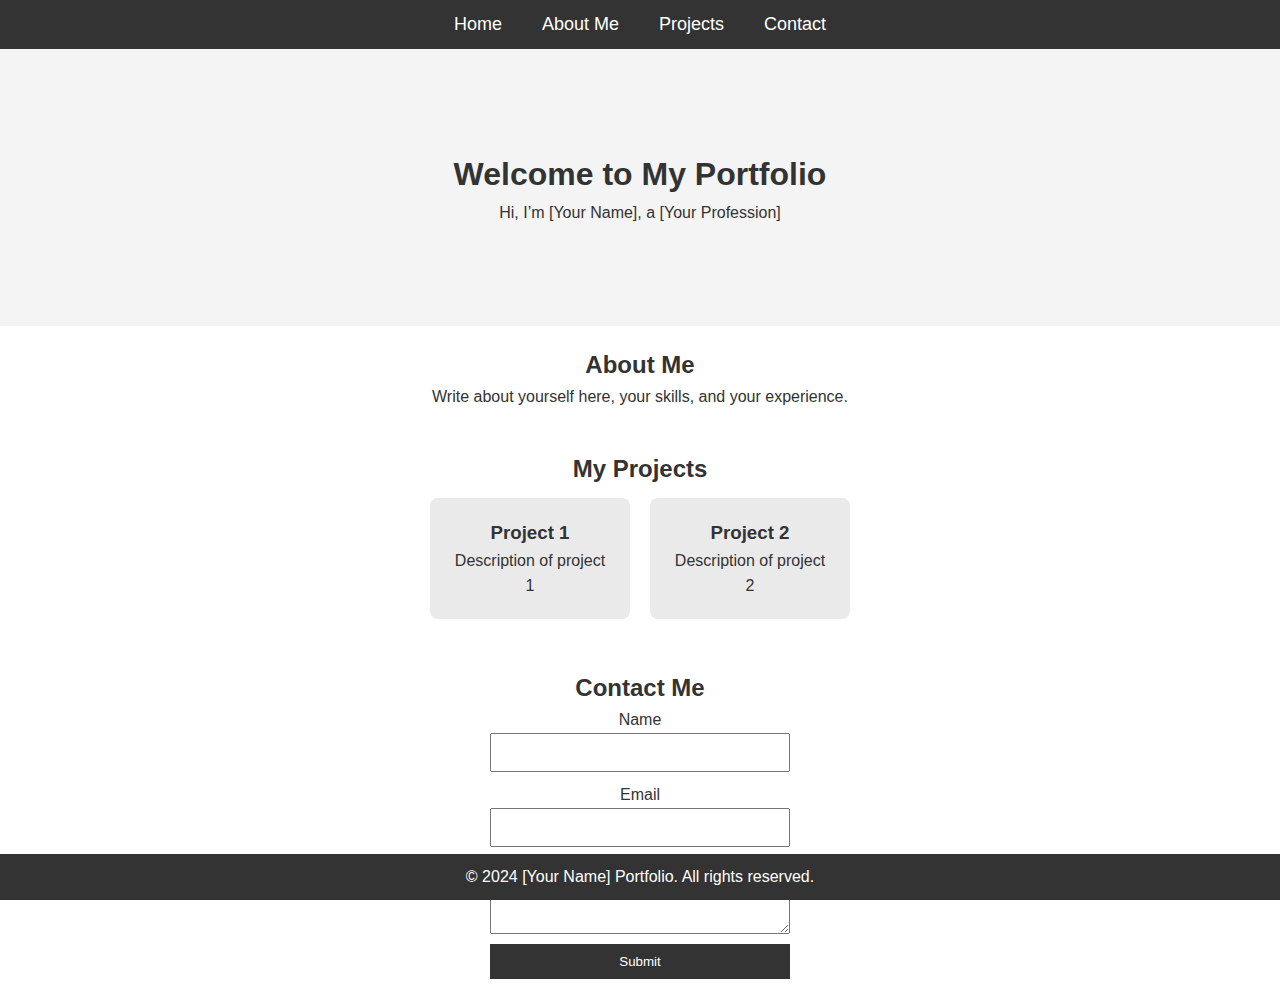
==== index.html @ 0bcbbc61 "Add files via upload" ====
<!DOCTYPE html>
<html lang="en">
<head>
    <meta charset="UTF-8">
    <meta name="viewport" content="width=device-width, initial-scale=1.0">
    <meta http-equiv="X-UA-Compatible" content="IE=edge">
    <title>Your Name Portfolio</title>
    <link rel="stylesheet" href="style.css">
</head>
<body>
    <header>
        <nav>
            <ul>
                <li><a href="#home">Home</a></li>
                <li><a href="#about">About Me</a></li>
                <li><a href="#projects">Projects</a></li>
                <li><a href="#contact">Contact</a></li>
            </ul>
        </nav>
    </header>

    <section id="home">
        <h1>Welcome to My Portfolio</h1>
        <p>Hi, I’m [Your Name], a [Your Profession]</p>
    </section>

    <section id="about">
        <h2>About Me</h2>
        <p>Write about yourself here, your skills, and your experience.</p>
    </section>

    <section id="projects">
        <h2>My Projects</h2>
        <div class="projects-container">
            <div class="project">
                <h3>Project 1</h3>
                <p>Description of project 1</p>
            </div>
            <div class="project">
                <h3>Project 2</h3>
                <p>Description of project 2</p>
            </div>
        </div>
    </section>

    <section id="contact">
        <h2>Contact Me</h2>
        <form>
            <label for="name">Name</label>
            <input type="text" id="name" name="name">

            <label for="email">Email</label>
            <input type="email" id="email" name="email">

            <label for="message">Message</label>
            <textarea id="message" name="message"></textarea>

            <button type="submit">Submit</button>
        </form>
    </section>

    <footer>
        <p>&copy; 2024 [Your Name] Portfolio. All rights reserved.</p>
    </footer>

    <script src="script.js"></script>
</body>
</html>
---- style.css ----
* {
    margin: 0;
    padding: 0;
    box-sizing: border-box;
}

body {
    font-family: Arial, sans-serif;
    line-height: 1.6;
    color: #333;
}

header {
    background-color: #333;
    color: white;
    padding: 10px 0;
}

nav ul {
    display: flex;
    justify-content: center;
    list-style: none;
}

nav ul li {
    margin: 0 20px;
}

nav ul li a {
    color: white;
    text-decoration: none;
    font-size: 18px;
}

section {
    padding: 20px;
    text-align: center;
}

#home {
    background: #f4f4f4;
    padding: 100px 0;
}

.projects-container {
    display: flex;
    justify-content: center;
}

.project {
    background: #eaeaea;
    margin: 10px;
    padding: 20px;
    width: 200px;
    border-radius: 8px;
}

form {
    display: flex;
    flex-direction: column;
    width: 300px;
    margin: 0 auto;
}

form input, form textarea {
    margin-bottom: 10px;
    padding: 10px;
}

form button {
    padding: 10px;
    background-color: #333;
    color: white;
    border: none;
    cursor: pointer;
}

footer {
    background-color: #333;
    color: white;
    text-align: center;
    padding: 10px 0;
    position: absolute;
    bottom: 0;
    width: 100%;
}
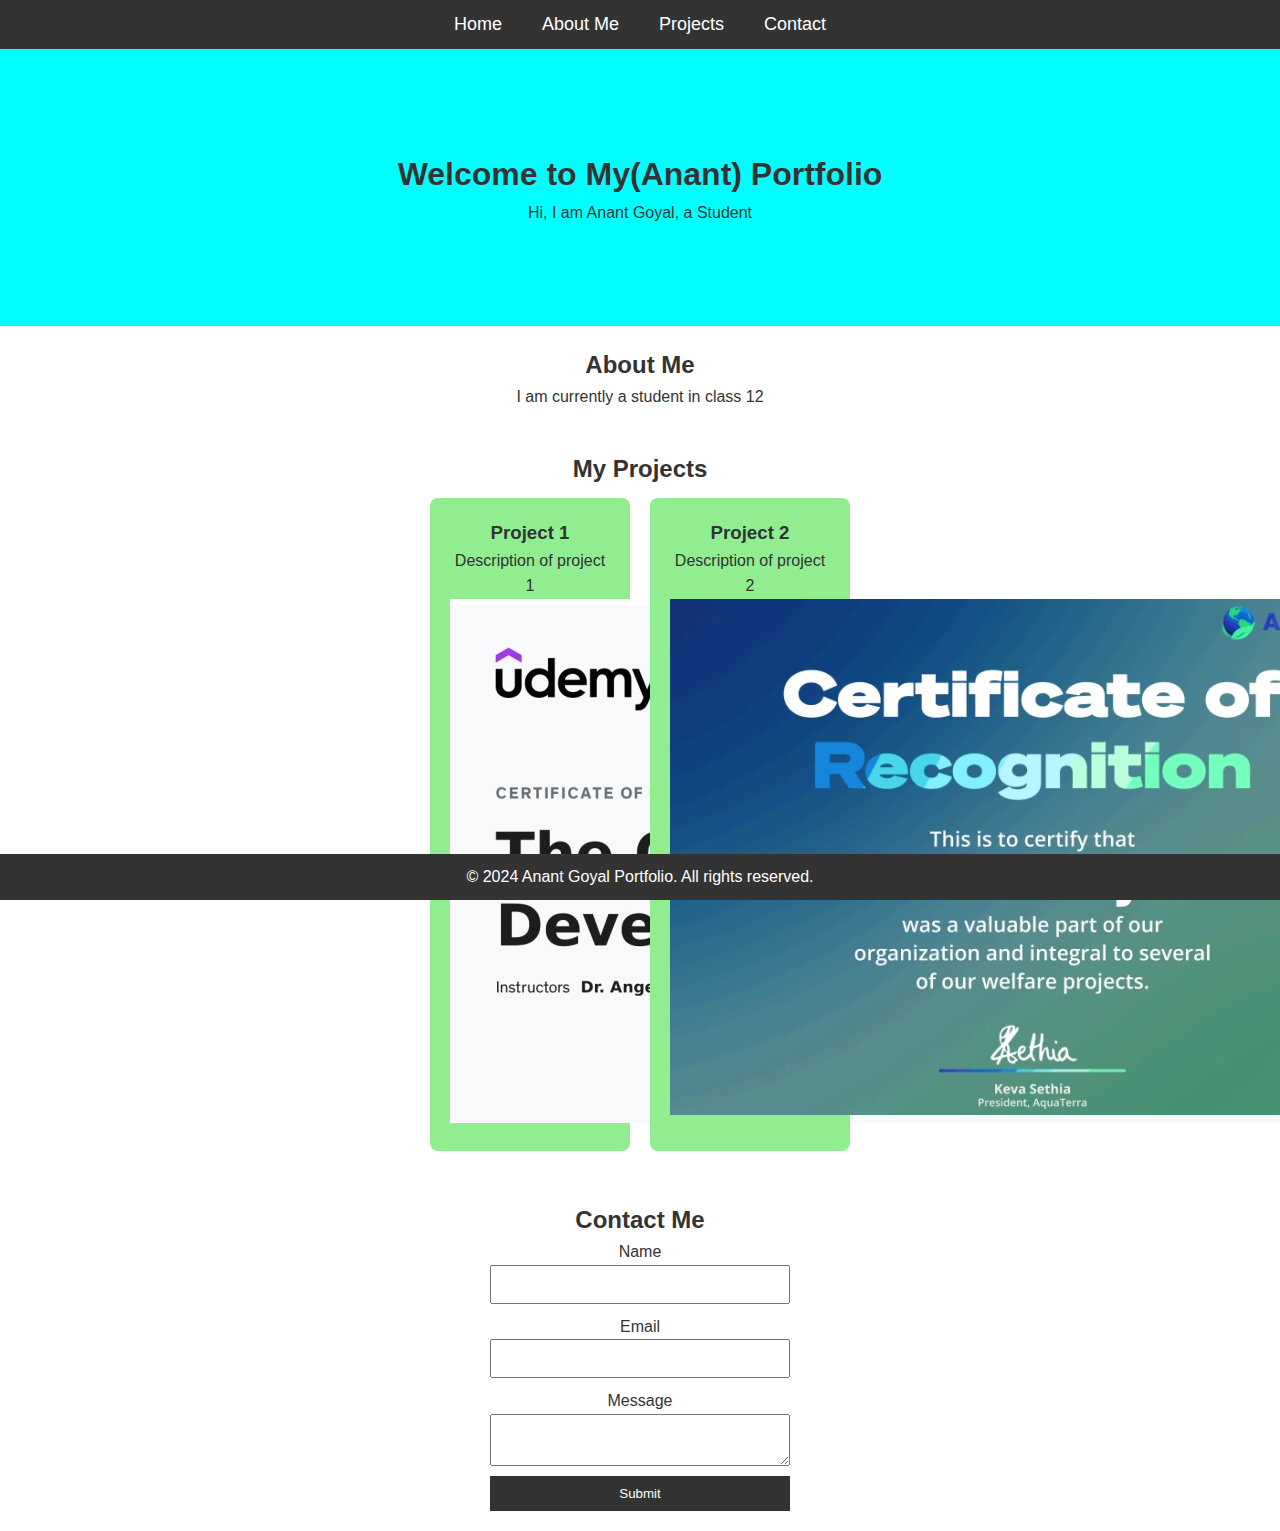
==== commit f2049765: "Add files via upload" ====
--- a/index.html
+++ b/index.html
@@ -20,13 +20,13 @@
     </header>
 
     <section id="home">
-        <h1>Welcome to My Portfolio</h1>
-        <p>Hi, I’m [Your Name], a [Your Profession]</p>
+        <h1>Welcome to My(Anant) Portfolio</h1>
+        <p>Hi, I am Anant Goyal, a Student </p>
     </section>
 
     <section id="about">
         <h2>About Me</h2>
-        <p>Write about yourself here, your skills, and your experience.</p>
+        <p>I am currently a student in class 12</p>
     </section>
 
     <section id="projects">
@@ -35,10 +35,12 @@
             <div class="project">
                 <h3>Project 1</h3>
                 <p>Description of project 1</p>
+                <img src="./WhatsApp Image 2024-10-08 at 14.45.57_1dd1306a.jpg" alt="Web Development Certificate" />
             </div>
             <div class="project">
                 <h3>Project 2</h3>
                 <p>Description of project 2</p>
+                <img src="./WhatsApp Image 2024-10-08 at 14.48.07_1116b222.jpg" alt="NGO certificate" />
             </div>
         </div>
     </section>
@@ -60,7 +62,7 @@
     </section>
 
     <footer>
-        <p>&copy; 2024 [Your Name] Portfolio. All rights reserved.</p>
+        <p>&copy; 2024 Anant Goyal Portfolio. All rights reserved.</p>
     </footer>
 
     <script src="script.js"></script>
--- a/style.css
+++ b/style.css
@@ -12,7 +12,7 @@
 
 header {
     background-color: #333;
-    color: white;
+    color: whitesmoke;
     padding: 10px 0;
 }
 
@@ -38,7 +38,7 @@
 }
 
 #home {
-    background: #f4f4f4;
+    background: cyan;
     padding: 100px 0;
 }
 
@@ -48,7 +48,7 @@
 }
 
 .project {
-    background: #eaeaea;
+    background: lightgreen;
     margin: 10px;
     padding: 20px;
     width: 200px;
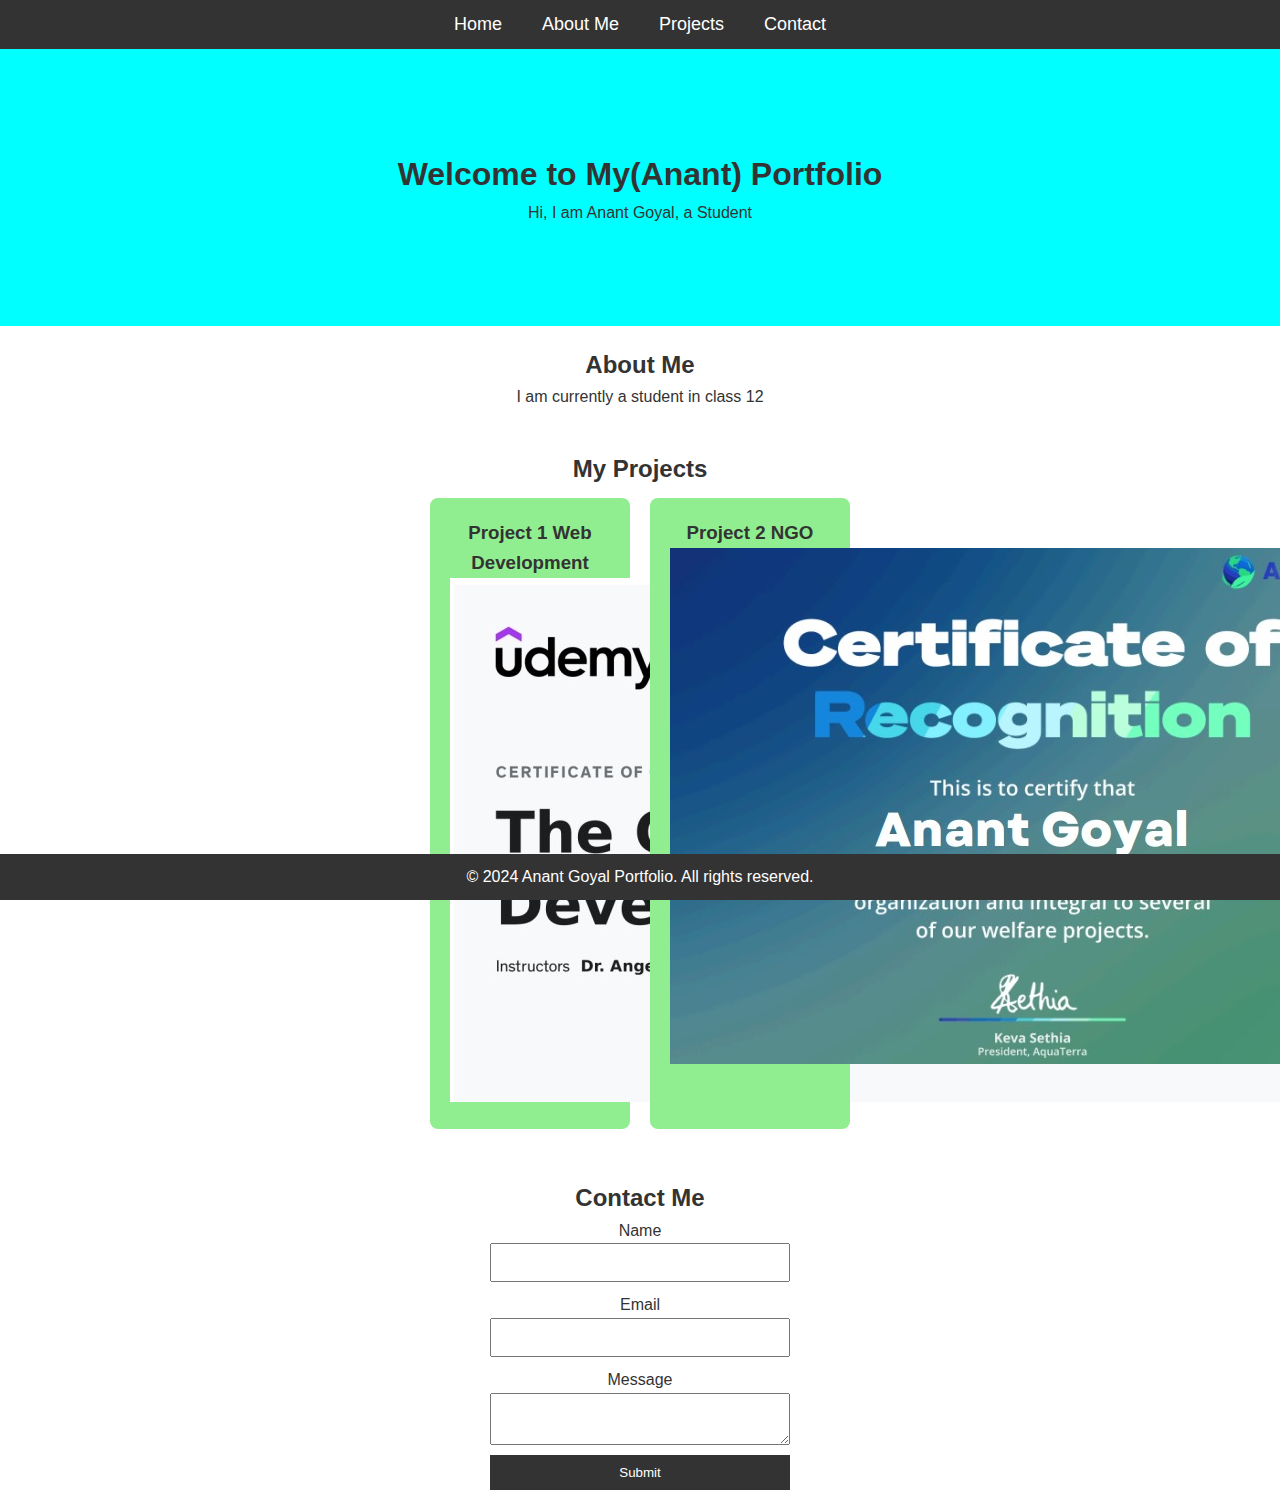
==== commit 46a4091d: "Add files via upload" ====
--- a/index.html
+++ b/index.html
@@ -33,14 +33,12 @@
         <h2>My Projects</h2>
         <div class="projects-container">
             <div class="project">
-                <h3>Project 1</h3>
-                <p>Description of project 1</p>
+                <h3>Project 1 Web Development</h3>
                 <img src="./WhatsApp Image 2024-10-08 at 14.45.57_1dd1306a.jpg" alt="Web Development Certificate" />
             </div>
             <div class="project">
-                <h3>Project 2</h3>
-                <p>Description of project 2</p>
-                <img src="./WhatsApp Image 2024-10-08 at 14.48.07_1116b222.jpg" alt="NGO certificate" />
+                <h3>Project 2 NGO</h3>
+                <img src="./WhatsApp Image 2024-10-08 at 14.48.07_1116b222.jpg" alt="NGO certificate" sizes="20px" />
             </div>
         </div>
     </section>
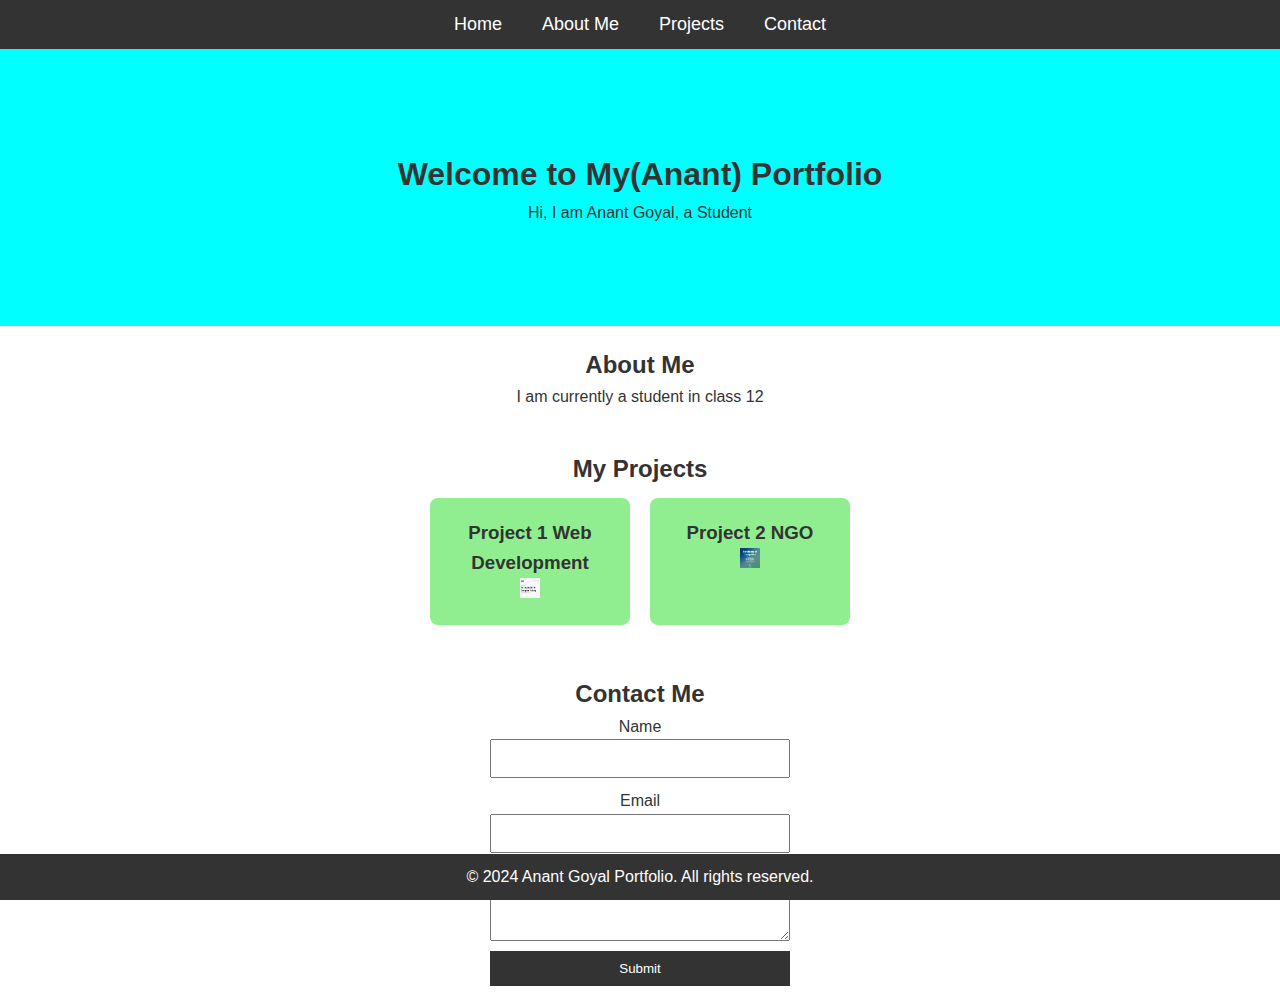
==== commit af21ceec: "Add files via upload" ====
--- a/index.html
+++ b/index.html
@@ -34,11 +34,11 @@
         <div class="projects-container">
             <div class="project">
                 <h3>Project 1 Web Development</h3>
-                <img src="./WhatsApp Image 2024-10-08 at 14.45.57_1dd1306a.jpg" alt="Web Development Certificate" />
+                <img src="./WhatsApp Image 2024-10-08 at 14.45.57_1dd1306a.jpg" alt="Web Development Certificate"  height="20px" width="20px" />
             </div>
             <div class="project">
                 <h3>Project 2 NGO</h3>
-                <img src="./WhatsApp Image 2024-10-08 at 14.48.07_1116b222.jpg" alt="NGO certificate" sizes="20px" />
+                <img src="./WhatsApp Image 2024-10-08 at 14.48.07_1116b222.jpg" alt="NGO certificate" height="20px" width="20px"/>
             </div>
         </div>
     </section>
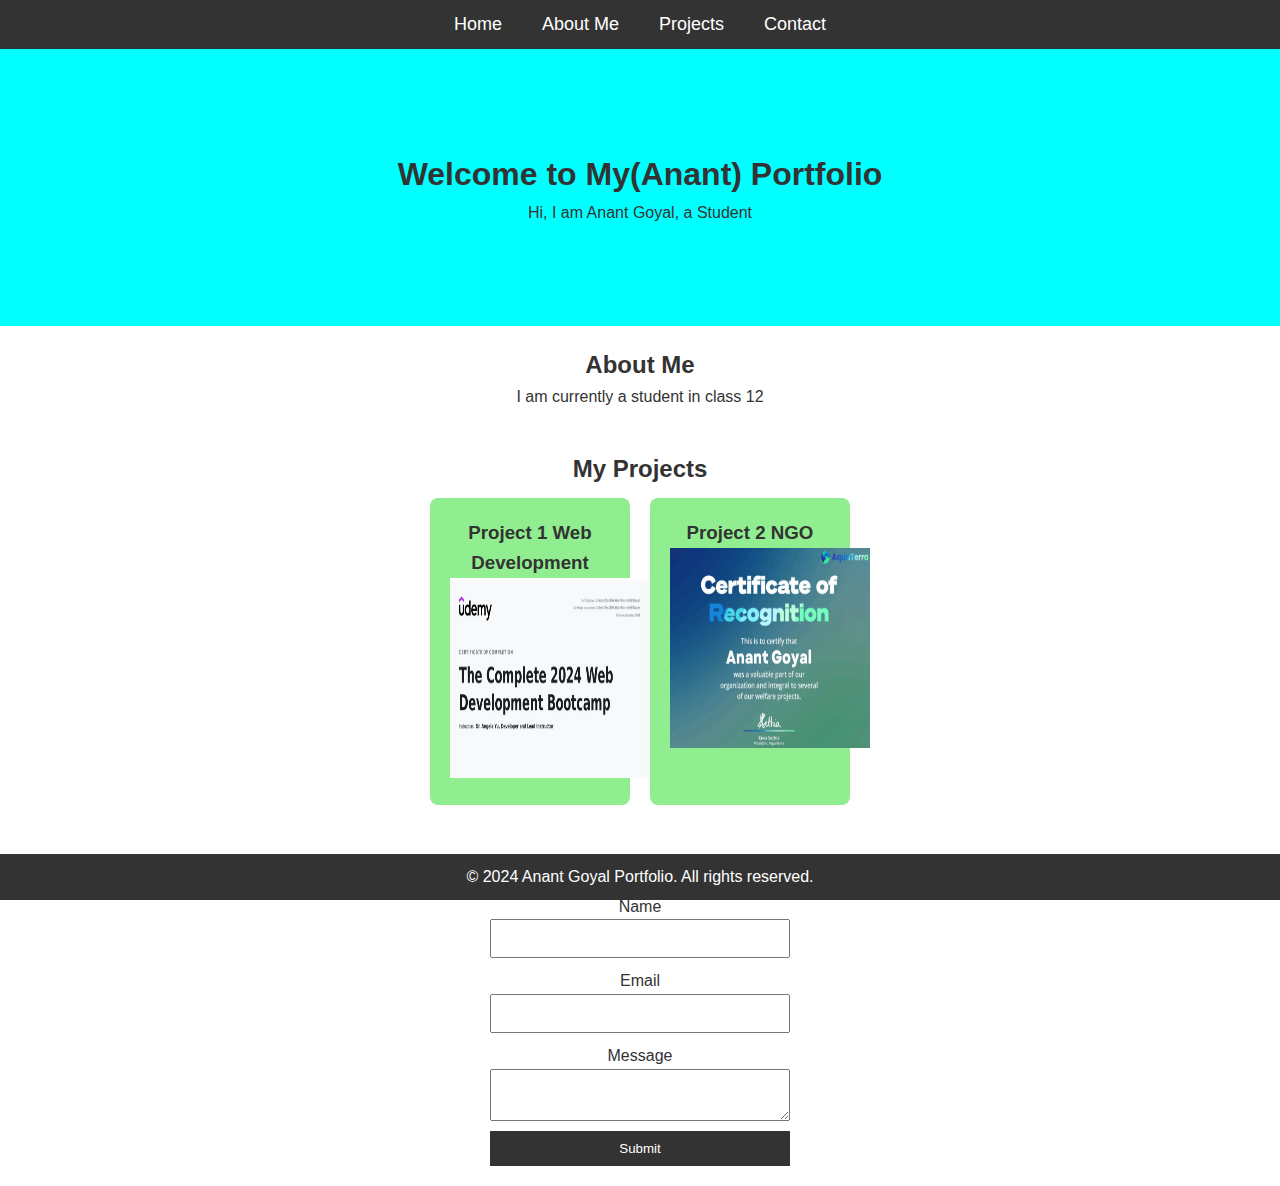
==== commit 0a1de338: "Add files via upload" ====
--- a/index.html
+++ b/index.html
@@ -34,11 +34,11 @@
         <div class="projects-container">
             <div class="project">
                 <h3>Project 1 Web Development</h3>
-                <img src="./WhatsApp Image 2024-10-08 at 14.45.57_1dd1306a.jpg" alt="Web Development Certificate"  height="20px" width="20px" />
+                <img src="./WhatsApp Image 2024-10-08 at 14.45.57_1dd1306a.jpg" alt="Web Development Certificate"  height="200px" width="200px" />
             </div>
             <div class="project">
                 <h3>Project 2 NGO</h3>
-                <img src="./WhatsApp Image 2024-10-08 at 14.48.07_1116b222.jpg" alt="NGO certificate" height="20px" width="20px"/>
+                <img src="./WhatsApp Image 2024-10-08 at 14.48.07_1116b222.jpg" alt="NGO certificate" height="200px" width="200px"/>
             </div>
         </div>
     </section>
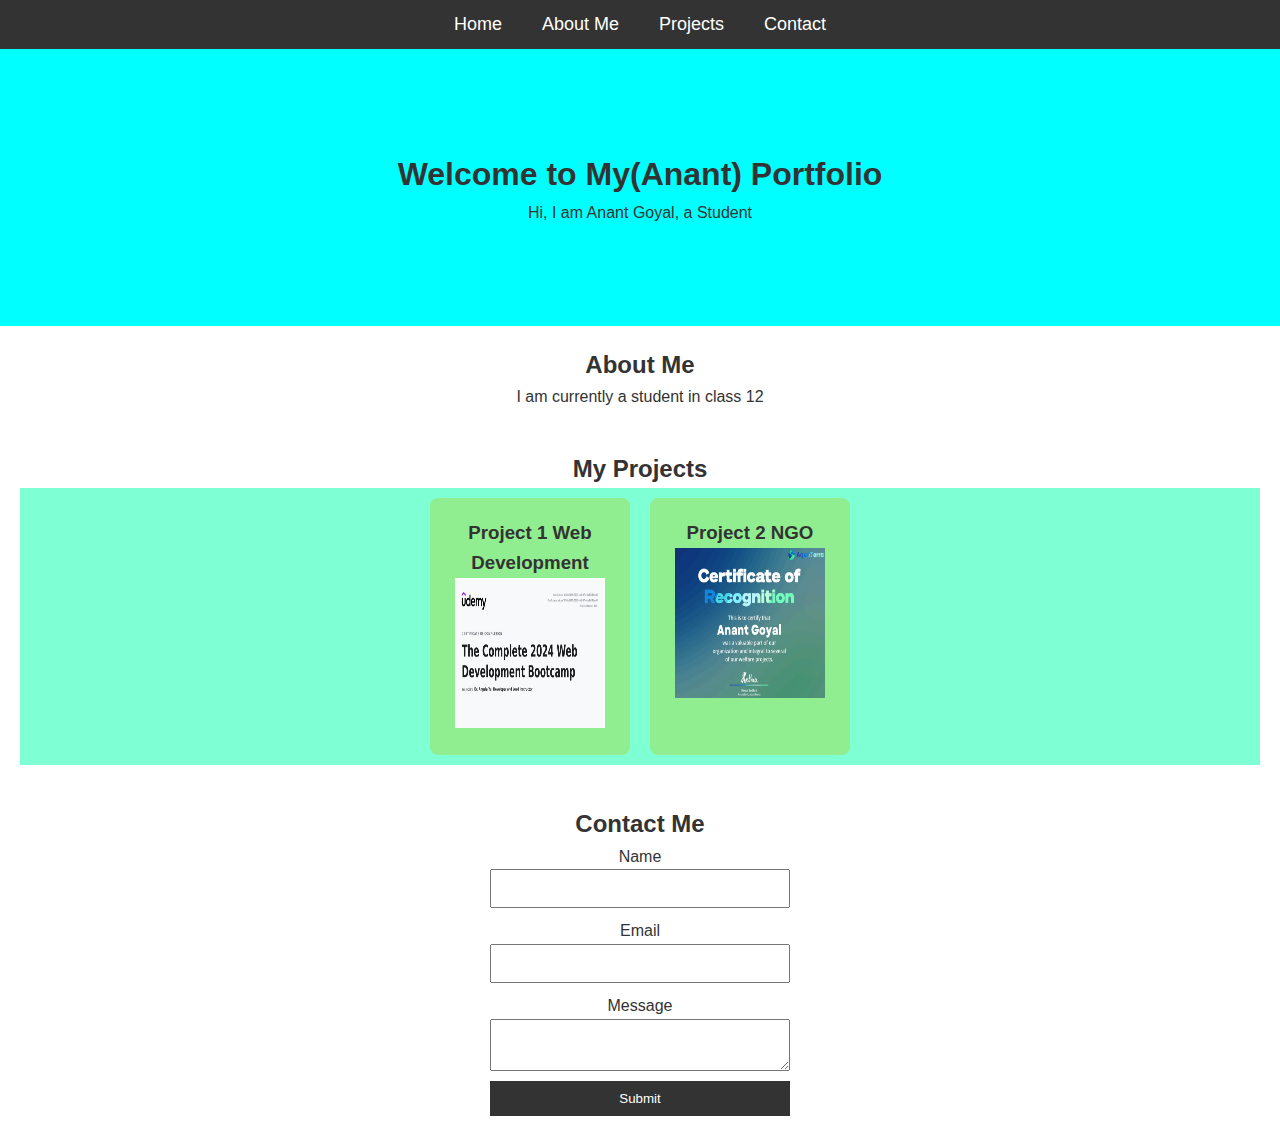
==== commit c39d2f05: "Add files via upload" ====
--- a/index.html
+++ b/index.html
@@ -34,11 +34,11 @@
         <div class="projects-container">
             <div class="project">
                 <h3>Project 1 Web Development</h3>
-                <img src="./WhatsApp Image 2024-10-08 at 14.45.57_1dd1306a.jpg" alt="Web Development Certificate"  height="200px" width="200px" />
+                <img src="./WhatsApp Image 2024-10-08 at 14.45.57_1dd1306a.jpg" alt="Web Development Certificate"  height="150px" width="150px" />
             </div>
             <div class="project">
                 <h3>Project 2 NGO</h3>
-                <img src="./WhatsApp Image 2024-10-08 at 14.48.07_1116b222.jpg" alt="NGO certificate" height="200px" width="200px"/>
+                <img src="./WhatsApp Image 2024-10-08 at 14.48.07_1116b222.jpg" alt="NGO certificate" height="150px" width="150px"/>
             </div>
         </div>
     </section>
@@ -59,10 +59,7 @@
         </form>
     </section>
 
-    <footer>
-        <p>&copy; 2024 Anant Goyal Portfolio. All rights reserved.</p>
-    </footer>
-
+   
     <script src="script.js"></script>
 </body>
 </html>
--- a/style.css
+++ b/style.css
@@ -45,6 +45,7 @@
 .projects-container {
     display: flex;
     justify-content: center;
+    background-color: aquamarine;
 }
 
 .project {
@@ -75,12 +76,4 @@
     cursor: pointer;
 }
 
-footer {
-    background-color: #333;
-    color: white;
-    text-align: center;
-    padding: 10px 0;
-    position: absolute;
-    bottom: 0;
-    width: 100%;
-}
+
